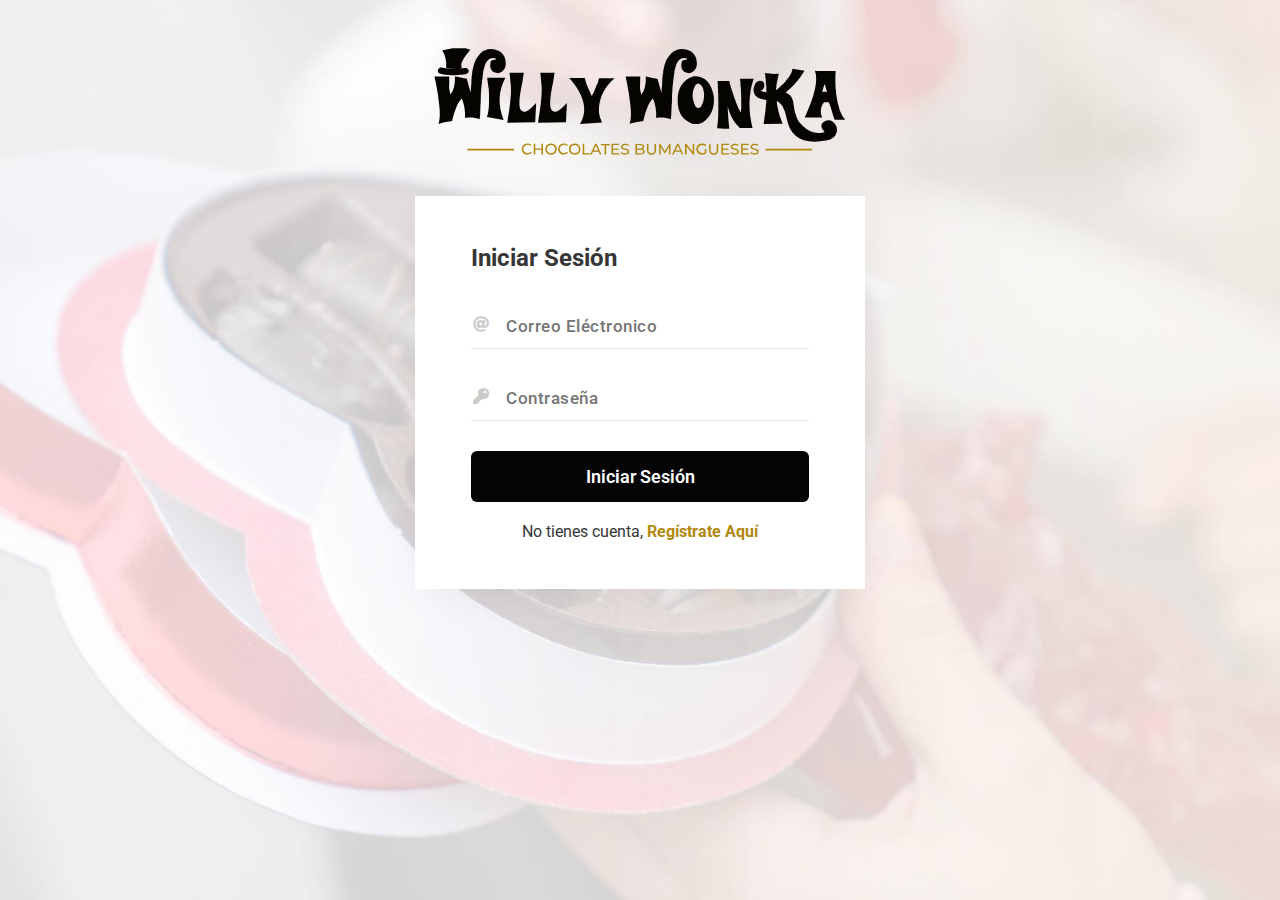
==== src/main/resources/static/index.html @ d24135b7 "Reto 3 ciclo 4" ====
<!DOCTYPE html>
<html lang="es">

<head>
    <meta charset="UTF-8">
    <meta http-equiv="X-UA-Compatible" content="IE=edge">
    <meta name="viewport" content="width=device-width, initial-scale=1.0">
    <title>Catálogo Willy Wonka</title>
    <link rel="stylesheet" href="css/style.css">
    <link rel="stylesheet" href="css/all.min.css">
    <link rel="preconnect" href="https://fonts.googleapis.com">
    <link rel="preconnect" href="https://fonts.gstatic.com" crossorigin>
    <link href="https://fonts.googleapis.com/css2?family=Roboto:wght@300;400;700&display=swap" rel="stylesheet">
    <link rel="icon" href="img/favicon-willy-wonka.png" type="image/gif" sizes="16x16">
    <!-- <link rel="stylesheet" href="css/bootstrap.css"> -->
</head>

<body class="body">

    <div class="box-sign-in">
        <a href="index.html" class="logo"><img src="img/logo-willy-wonka.svg" alt="Chocolates Willy Wonka"></a>
        <div class="container">
            <div class="box-form-sign">
                <div class="box-form">
                    <h2>Iniciar Sesión</h2>
                    <form id="form2" class="form">
                        <div class="input-group" id="inputGroup-email">
                            <span><i class="fas fa-at"></i></span>
                            <input type="email" name="email" id="email" placeholder="Correo Eléctronico">
                        </div>

                        <div class="input-group" id="inputGroup-password">
                            <span><i class="fas fa-key" aria-hidden="true"></i></span>
                            <input type="password" name="password" id="password" placeholder="Contraseña">
                        </div>

                        <div id="msgAlert"></div>

                        <button class="btn btn-primary btn-block" type="submit" id="submitButton">Iniciar Sesión</button>

                        <div class="form-row">
                            <span>No tienes cuenta,<a href="registrar.html"
                                                      class="new-register"> <strong>Regístrate Aquí</strong></a></span>
                        </div>
                    </form>
                </div>
            </div>
        </div>
    </div>

    <!-- <div class="container-fluid">
         Barra de Navegación Top 
        <nav class="navbar navbar-expand-md navbar-dark bg-dark sticky-top mr-auto p-3">
            <div class="container">
                <a href="#" class="navbar-brand">Willy Wonka</a>
                 <button type="button" class="navbar-toggler" data-bs-toggle="collapse" data-bs-target="#menuNavegacion">
                     <span class="navbar-toggler-icon"></span>
                </button> 
                 <div class="collapse navbar-collapse ms-4" id="menuNavegacion">
                    <ul class="navbar-nav ms-6">
                        <li class="nav-item"><a class="nav-link" href="#">Inicio</a></li>
                        <li class="nav-item"><a class="nav-link" href="#">Catálogo</a></li>
                        <li class="nav-item"><a class="nav-link" href="#">Contacto</a></li>
                        <li class="nav-item"><a class="nav-link" href="#">Legal</a></li>
                    </ul>
                </div>
               <div class="btn-group" role="group" aria-label="Basic example">
                    <a href="login.html" type="button" class="btn btn-primary me-3">Iniciar sesión</button>
                    <a href="#" type="button" class="btn btn-outline-primary ">Registrarse</a>
                </div> 
            </div>
        </nav>
    </div> -->
    <script src="js/jquery-3.6.0.min.js"></script>
    <script src="js/popper.min.js"></script>
    <script src="js/bootstrap.js"></script>
    <script src="js/functions.js"></script>
</body>

</html>
---- src/main/resources/static/css/style.css ----
/* 
#efb810
#b0880c
#050400
*/

* {
    font-family: 'Roboto', sans-serif;
    box-sizing: border-box;
    list-style: none;
    text-decoration: none;
}

html {
    scroll-behavior: smooth;
}

body,
html {
    margin: 0;
    padding: 0;
    color: #363636;
}

button,
input,
select {
    -webkit-appearance: none;
    outline: none;
}

button,
.btn,
select {
    cursor: pointer;
}

a {
    text-decoration: none;
}

h1,
h2,
h3,
h4,
h5,
h6,
p,
ul,
ol {
    margin: 0;
    padding: 0;
}

.body {
    background-image: url('../img/bg-login.jpg');
    background-position: center;
    background-repeat: no-repeat;
    background-size: cover;
    margin: 0;
    padding: 0;
}

body::after {
    content: " ";
    background-color: #fff;
    width: 100%;
    height: 100vh;
}

form,
fieldset {
    border: 0;
    padding: 0;
    margin: 0;
}

img {
    max-width: 100%;
}

input[type="text"],
input[type="email"],
input[type="Password"] {
    font-size: 17px;
    font-weight: 500;
    color: #999;
    text-align: left;
    padding: 14px 15px 12px 35px;
    width: 100%;
    display: inline-block;
    box-sizing: border-box;
    border: none;
    outline: none;
    background: transparent;
    letter-spacing: .5px;
}

.d-none {
    display: none;
}

.input-group {
    margin-bottom: 25px;
    padding: 0px 0px;
    border-bottom: 1px solid #e5e5e5;
    position: relative;
}

.tipoUsuario {
    border: none;
}

select {
    background: rgb(131, 131, 131, .1);
    color: #000;
    border: none;
    font-size: 14px;
    height: 30px;
    padding: 5px;
    width: 250px;
}

.tipoUsuario::after {
    position: absolute;
    right: 142px;
    bottom: 3px;
    font-family: "Font Awesome 5 Free";
    font-weight: 900;
    content: "\f078";
    /* color: rgb(61, 143, 250); */
}

.invalid {
    border-color: red;
}

.invalid i {
    color: red;
}

.input-group.invalid>span {
    color: red;
    opacity: 1;
}

.input-group>span,
.input-group>span {
    font-size: 16px;
    vertical-align: middle;
    box-sizing: border-box;
    float: left;
    width: 6%;
    margin-top: 13px;
    text-align: center;
    color: #999;
    opacity: .5;
    position: absolute;
    left: 0;
}

.text-alert-input {
    display: none;
}

.text-alert-input-activo {
    display: block;
    color: red;
    position: absolute;
    top: 45px;
    left: 0;
    font-size: 10px;
    margin: 5px 20px 40px 0;
}

.btn-block {
    display: block;
    width: 50%;
    margin: 0 auto;
}

.btn:active {
    outline: none;
}

.btn-primary {
    color: #fff;
    background-color: #050505;
    margin-top: 30px;
    outline: none;
    width: 100%;
    padding: 15px 15px;
    cursor: pointer;
    font-size: 18px;
    font-weight: 600;
    border-radius: 6px;
    -webkit-border-radius: 6px;
    -moz-border-radius: 6px;
    -ms-border-radius: 6px;
    -o-border-radius: 6px;
    border: none;
    text-transform: capitalize;
}

.form-row.bottom {
    display: flex;
    justify-content: space-between;
}

.form-row .form-check input[type="checkbox"] {
    display: none;
}

.form-row .form-check input[type="checkbox"]+label:before {
    border-radius: 3px;
    border: 1px solid #e2e2e2;
    color: transparent;
    content: "\2714";
    display: inline-block;
    height: 18px;
    margin-right: 5px;
    transition: 0.2s;
    vertical-align: inherit;
    width: 18px;
    text-align: center;
    line-height: 20px;
}

.form-row .form-check input[type="checkbox"]:checked+label:before {
    background-color: #9146ff;
    border-color: #9146ff;
    color: #fff;
}

.form-row .form-check input[type="checkbox"]+label {
    cursor: pointer;
    color: #888;
}


/* GENERAL STYLES */

.box-sign-in {
    /* padding-top: 100px; */
    padding: 20px 30px;
    justify-content: center;
    display: grid;
    grid-template-rows: 1fr auto 1fr;
    align-items: center;
}

.box-sign-in h1 {
    text-align: center;
}

.box-sign-in>a {
    display: block;
    margin-top: 10px;
}

.box-form-sign {
    margin: 20px 0;
}

.box-form {
    box-sizing: border-box;
    padding: 3em 3.5em;
    width: 450px;
    background: #fff;
    box-shadow: 2px 9px 49px -17px rgba(0, 0, 0, 0.1);
}

.box-form h2 {
    margin-bottom: 30px;
}

.msgAlert {
    display: block;
    text-align: center;
}

.red {
    color: red;
    font-size: 13px;
    font-weight: 600;
}

.green {
    color: #fff;
    padding: 10px 60px;
    font-size: 13px;
    font-weight: 600;
    background-color: greenyellow;
}

.form-row {
    text-align: center;
    margin-top: 20px;
}

.new-register {
    /* color: rgb(61, 143, 250); */
    color: #b0880c;
}

.container {
    max-width: 890px;
    margin: 0 auto;
}


/* Pagina Aterrizaje */

.landing-page {
    width: 100%;
    min-height: calc(100vh - 0px);
    background: url(../img/bg-img-page.jpg) no-repeat center;
    background-size: cover;
    -webkit-background-size: cover;
    -moz-background-size: cover;
    -o-background-size: cover;
    -ms-background-size: cover;
    position: relative;
    z-index: 0;
    display: grid;
    align-items: center;
    padding: 30px 20px;
}

.landing-page::before {
    content: "";
    background: rgba(0, 0, 0, 0.8);
    position: absolute;
    top: 0;
    bottom: 0;
    left: 0;
    right: 0;
    z-index: -1;
}

.main-cover {
    text-align: center;
    color: #fff;
}

h1.title-main {
    letter-spacing: 2px;
    font-size: 140px;
    line-height: 1;
    text-align: center;
    flex-basis: 100%;
    color: transparent;
    display: inline-block;
    font-weight: 700;
    text-decoration: none;
    -webkit-text-stroke-width: 2px;
    -webkit-text-stroke-color: #fff;
}

.main-cover h2 {
    font-size: 40px;
}

.main-cover h2 span {
    font-size: 40px;
    color: darkorange;
}

.main-cover h3 {
    font-weight: 500;
    margin-top: 50px;
    font-size: 23px;
}

.gallery-products {
    display: flex;
    flex-wrap: wrap;
    flex-direction: row;
    justify-content: space-between;
}

.gallery-products figure {
    width: 24%;
    height: 200px;
    margin: 20px;
}

.gallery-products figure img {
    vertical-align: top;
    border-radius: 5px;
}

@media (max-width: 768px) {
    .gallery-products figure {
        width: 100%;
        height: auto;
        margin: 0 auto;
        margin-bottom: 30px;
    }
}


/* DASHBOARD */

.btn-main-menu {
    /* margin-top: 20px; */
}

.navbar-main {
    background-color: #fff;
    color: #000;
}

.user-icon-menu {
    margin-left: 29px;
}

.user-icon-menu i {
    color: #000;
    font-size: 30px;
}

.navbar-toggler-icon {}

.menu-user a {
    color: #000;
}

.menu-user a i {
    color: #000;
    font-size: 23px;
}

.content-dashboard {
    margin-top: 6px;
    position: relative;
    left: 0;
    bottom: 0;
}

.nav-aside {
    width: 20%;
    height: auto;
    /* margin-top: 110px; */
}

.nav-aside .aside-nav-menu .nav {
    display: inline-block;
    width: 90%;
}

.nav-aside .aside-nav-menu .nav a {
    margin: 30px 10px;
    color: #050505;
    text-transform: uppercase;
    border-bottom: 1px solid rgba(0, 0, 0, 0.1);
}

.nav-aside .aside-nav-menu .nav a:first-child {
    margin-top: 50px;
}

.nav-aside .aside-nav-menu .navlink-icon {
    display: inline-block;
    margin-right: 10px;
}

.legal {
    background-color: #050505;
    padding: 30px 0;
    width: 20%;
    height: 120px;
    position: absolute;
    bottom: 0;
    left: 0;
}

.legal .text-legal {
    color: #fff;
    padding: 0 10px;
    font-size: 12px;
    text-transform: uppercase;
    font-family: 'Roboto', sans-serif;
}

.table-dates {
    width: 100%;
}
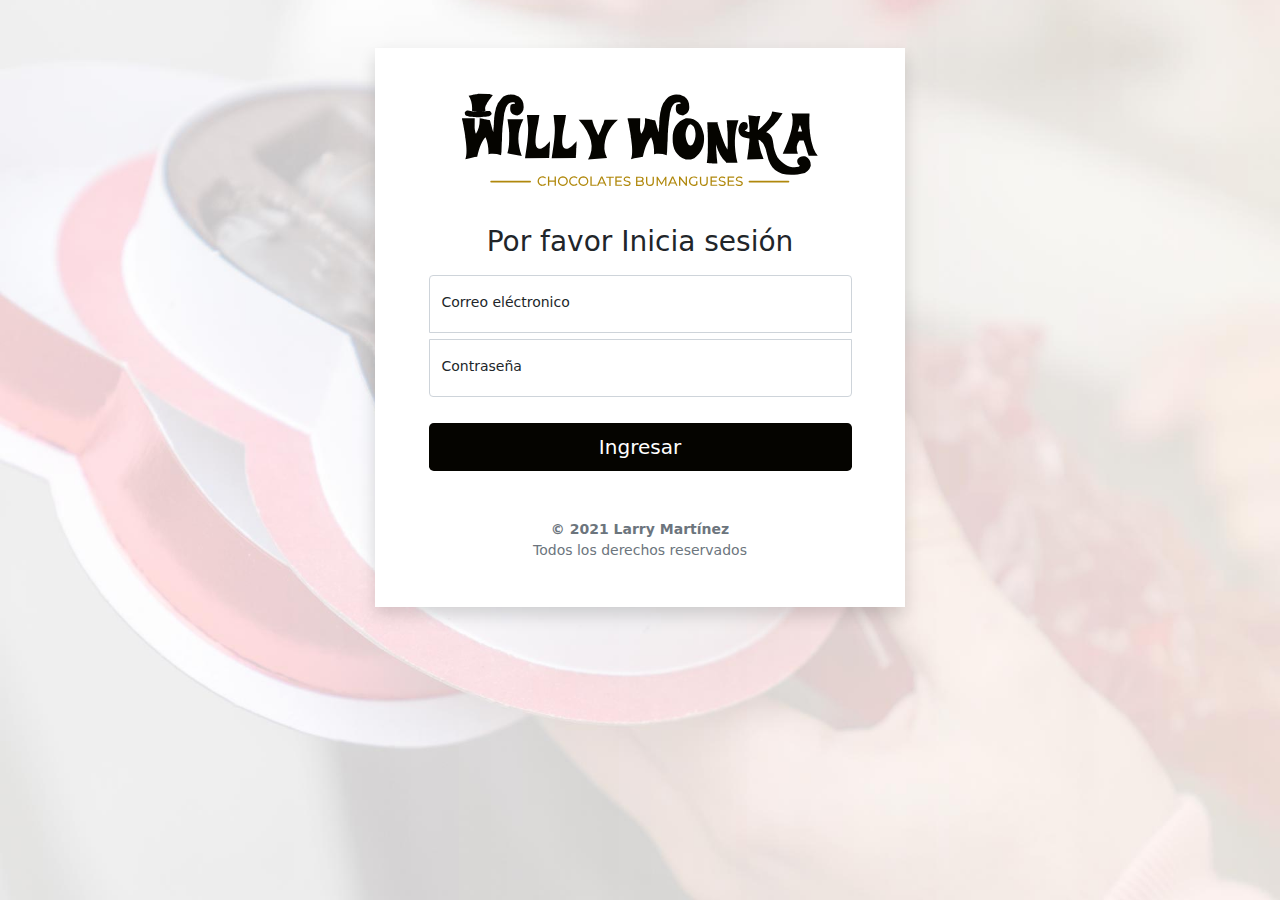
==== commit e39124b2: "Retos 3, 4 y 5" ====
--- a/src/main/resources/static/index.html
+++ b/src/main/resources/static/index.html
@@ -1,80 +1,48 @@
-<!DOCTYPE html>
-<html lang="es">
+<!doctype html>
+<html lang="en">
 
 <head>
     <meta charset="UTF-8">
     <meta http-equiv="X-UA-Compatible" content="IE=edge">
     <meta name="viewport" content="width=device-width, initial-scale=1.0">
     <title>Catálogo Willy Wonka</title>
+    <link rel="icon" href="assets/brand/favicon-willy-wonka.png" type="image/gif" sizes="16x16">
+    <link rel="stylesheet" href="assets/dist/css/bootstrap.min.css">
+    <link rel="stylesheet" href="https://cdn.jsdelivr.net/npm/bootstrap-icons@1.7.2/font/bootstrap-icons.css">
     <link rel="stylesheet" href="css/style.css">
-    <link rel="stylesheet" href="css/all.min.css">
-    <link rel="preconnect" href="https://fonts.googleapis.com">
-    <link rel="preconnect" href="https://fonts.gstatic.com" crossorigin>
-    <link href="https://fonts.googleapis.com/css2?family=Roboto:wght@300;400;700&display=swap" rel="stylesheet">
-    <link rel="icon" href="img/favicon-willy-wonka.png" type="image/gif" sizes="16x16">
-    <!-- <link rel="stylesheet" href="css/bootstrap.css"> -->
 </head>
 
-<body class="body">
+<body class="text-center body-login">
+    <div class="bless">
 
-    <div class="box-sign-in">
-        <a href="index.html" class="logo"><img src="img/logo-willy-wonka.svg" alt="Chocolates Willy Wonka"></a>
-        <div class="container">
-            <div class="box-form-sign">
-                <div class="box-form">
-                    <h2>Iniciar Sesión</h2>
-                    <form id="form2" class="form">
-                        <div class="input-group" id="inputGroup-email">
-                            <span><i class="fas fa-at"></i></span>
-                            <input type="email" name="email" id="email" placeholder="Correo Eléctronico">
-                        </div>
+    </div>
+    <div class="container-fluid mt-5">
+        <main class="form-signin shadow">
+            <form id="loginUser" method="post">
+                <img class="mb-4" src="assets/brand/logo-willy-wonka.svg" alt="Chocolates Willy Wonka" width="390">
+                <h1 class="h3 mb-3 fw-normal">Por favor Inicia sesión</h1>
 
-                        <div class="input-group" id="inputGroup-password">
-                            <span><i class="fas fa-key" aria-hidden="true"></i></span>
-                            <input type="password" name="password" id="password" placeholder="Contraseña">
-                        </div>
-
-                        <div id="msgAlert"></div>
-
-                        <button class="btn btn-primary btn-block" type="submit" id="submitButton">Iniciar Sesión</button>
-
-                        <div class="form-row">
-                            <span>No tienes cuenta,<a href="registrar.html"
-                                                      class="new-register"> <strong>Regístrate Aquí</strong></a></span>
-                        </div>
-                    </form>
+                <div class="form-floating">
+                    <input type="email" class="form-control" name="email" id="email" placeholder="name@example.com" required>
+                    <label for="floatingInput">Correo eléctronico</label>
                 </div>
-            </div>
-        </div>
+                <div class="form-floating">
+                    <input type="password" class="form-control" name="password" id="password" placeholder="Contraseña" required>
+                    <label for="floatingPassword">Contraseña</label>
+                </div>
+                <div id="valid-feedback"></div>
+                <button class="w-100 btn btn-lg mt-3 " type="submit">Ingresar</button>
+                <div class="legal">
+                    <p class="mt-5 mb-3 text-muted"><strong>&copy; 2021 Larry Martínez </strong><br /> Todos los derechos reservados </p>
+                </div>
+            </form>
+        </main>
     </div>
 
-    <!-- <div class="container-fluid">
-         Barra de Navegación Top 
-        <nav class="navbar navbar-expand-md navbar-dark bg-dark sticky-top mr-auto p-3">
-            <div class="container">
-                <a href="#" class="navbar-brand">Willy Wonka</a>
-                 <button type="button" class="navbar-toggler" data-bs-toggle="collapse" data-bs-target="#menuNavegacion">
-                     <span class="navbar-toggler-icon"></span>
-                </button> 
-                 <div class="collapse navbar-collapse ms-4" id="menuNavegacion">
-                    <ul class="navbar-nav ms-6">
-                        <li class="nav-item"><a class="nav-link" href="#">Inicio</a></li>
-                        <li class="nav-item"><a class="nav-link" href="#">Catálogo</a></li>
-                        <li class="nav-item"><a class="nav-link" href="#">Contacto</a></li>
-                        <li class="nav-item"><a class="nav-link" href="#">Legal</a></li>
-                    </ul>
-                </div>
-               <div class="btn-group" role="group" aria-label="Basic example">
-                    <a href="login.html" type="button" class="btn btn-primary me-3">Iniciar sesión</button>
-                    <a href="#" type="button" class="btn btn-outline-primary ">Registrarse</a>
-                </div> 
-            </div>
-        </nav>
-    </div> -->
+
     <script src="js/jquery-3.6.0.min.js"></script>
-    <script src="js/popper.min.js"></script>
-    <script src="js/bootstrap.js"></script>
-    <script src="js/functions.js"></script>
+    <script src="assets/dist/js/bootstrap.bundle.min.js"></script>
+    <script src="js/login.js"></script>
 </body>
 
 </html>--- a/src/main/resources/static/css/style.css
+++ b/src/main/resources/static/css/style.css
@@ -1,488 +1,365 @@
-/* 
-#efb810
-#b0880c
-#050400
-*/
-
 * {
-    font-family: 'Roboto', sans-serif;
-    box-sizing: border-box;
+    padding: 0;
+    margin: 0;
     list-style: none;
     text-decoration: none;
 }
 
-html {
-    scroll-behavior: smooth;
-}
-
-body,
-html {
-    margin: 0;
-    padding: 0;
-    color: #363636;
-}
-
-button,
-input,
-select {
-    -webkit-appearance: none;
-    outline: none;
-}
-
-button,
-.btn,
-select {
-    cursor: pointer;
-}
-
-a {
-    text-decoration: none;
-}
-
-h1,
-h2,
-h3,
-h4,
-h5,
-h6,
-p,
-ul,
-ol {
-    margin: 0;
-    padding: 0;
-}
-
-.body {
-    background-image: url('../img/bg-login.jpg');
-    background-position: center;
-    background-repeat: no-repeat;
-    background-size: cover;
-    margin: 0;
-    padding: 0;
-}
-
-body::after {
-    content: " ";
-    background-color: #fff;
+body {
+    font-size: .875rem;
+}
+
+
+/*
+ * Sidebar
+ */
+
+.sidebar {
+    position: fixed;
+    top: 0;
+    left: 0;
+    height: calc(100vh - 48px);
+    margin-top: 100px;
+    z-index: 100;
+    padding: 9px 0 0;
+    box-shadow: inset -1px 0 0 rgba(0, 0, 0, .1);
+}
+
+.sidebar-sticky {
+    position: relative;
+    top: 0;
+    /* height: calc(100vh - 48px); */
+    padding-top: .5rem;
+    overflow-x: hidden;
+    overflow-y: auto;
+}
+
+.sidebar .nav-item {
+    padding: 6px;
+}
+
+
+/* .nav li {
+    border-bottom: 1px solid #0504001c;
+}
+ */
+
+.sidebar .nav-link {
+    font-weight: 600;
+    font-size: 1rem;
+    color: #050400;
+}
+
+.sidebar .nav-link .feather {
+    margin-right: 4px;
+    color: #727272;
+}
+
+.sidebar .nav-link.active {
+    /* color: #efb810; */
+    color: #b0880c;
+}
+
+.sidebar .nav-link:hover .feather,
+.sidebar .nav-link.active .feather {
+    color: inherit;
+}
+
+.sidebar-heading {
+    font-size: .75rem;
+    text-transform: uppercase;
+}
+
+.links-nav {
+    position: relative;
+    height: 93%;
+}
+
+.sign-out {
     width: 100%;
-    height: 100vh;
-}
-
-form,
-fieldset {
-    border: 0;
-    padding: 0;
-    margin: 0;
-}
-
-img {
-    max-width: 100%;
-}
-
-input[type="text"],
-input[type="email"],
-input[type="Password"] {
-    font-size: 17px;
-    font-weight: 500;
-    color: #999;
-    text-align: left;
-    padding: 14px 15px 12px 35px;
-    width: 100%;
-    display: inline-block;
-    box-sizing: border-box;
-    border: none;
-    outline: none;
-    background: transparent;
-    letter-spacing: .5px;
-}
-
-.d-none {
-    display: none;
-}
-
-.input-group {
-    margin-bottom: 25px;
-    padding: 0px 0px;
-    border-bottom: 1px solid #e5e5e5;
-    position: relative;
-}
-
-.tipoUsuario {
-    border: none;
-}
-
-select {
-    background: rgb(131, 131, 131, .1);
-    color: #000;
-    border: none;
-    font-size: 14px;
-    height: 30px;
-    padding: 5px;
-    width: 250px;
-}
-
-.tipoUsuario::after {
-    position: absolute;
-    right: 142px;
-    bottom: 3px;
-    font-family: "Font Awesome 5 Free";
-    font-weight: 900;
-    content: "\f078";
-    /* color: rgb(61, 143, 250); */
-}
-
-.invalid {
-    border-color: red;
-}
-
-.invalid i {
-    color: red;
-}
-
-.input-group.invalid>span {
-    color: red;
-    opacity: 1;
-}
-
-.input-group>span,
-.input-group>span {
-    font-size: 16px;
-    vertical-align: middle;
-    box-sizing: border-box;
-    float: left;
-    width: 6%;
-    margin-top: 13px;
-    text-align: center;
-    color: #999;
-    opacity: .5;
-    position: absolute;
-    left: 0;
-}
-
-.text-alert-input {
-    display: none;
-}
-
-.text-alert-input-activo {
-    display: block;
-    color: red;
-    position: absolute;
-    top: 45px;
-    left: 0;
-    font-size: 10px;
-    margin: 5px 20px 40px 0;
-}
-
-.btn-block {
-    display: block;
-    width: 50%;
-    margin: 0 auto;
-}
-
-.btn:active {
-    outline: none;
-}
-
-.btn-primary {
-    color: #fff;
-    background-color: #050505;
-    margin-top: 30px;
-    outline: none;
-    width: 100%;
-    padding: 15px 15px;
-    cursor: pointer;
-    font-size: 18px;
-    font-weight: 600;
-    border-radius: 6px;
-    -webkit-border-radius: 6px;
-    -moz-border-radius: 6px;
-    -ms-border-radius: 6px;
-    -o-border-radius: 6px;
-    border: none;
-    text-transform: capitalize;
-}
-
-.form-row.bottom {
-    display: flex;
-    justify-content: space-between;
-}
-
-.form-row .form-check input[type="checkbox"] {
-    display: none;
-}
-
-.form-row .form-check input[type="checkbox"]+label:before {
-    border-radius: 3px;
-    border: 1px solid #e2e2e2;
-    color: transparent;
-    content: "\2714";
-    display: inline-block;
-    height: 18px;
-    margin-right: 5px;
-    transition: 0.2s;
-    vertical-align: inherit;
-    width: 18px;
-    text-align: center;
-    line-height: 20px;
-}
-
-.form-row .form-check input[type="checkbox"]:checked+label:before {
-    background-color: #9146ff;
-    border-color: #9146ff;
-    color: #fff;
-}
-
-.form-row .form-check input[type="checkbox"]+label {
-    cursor: pointer;
-    color: #888;
-}
-
-
-/* GENERAL STYLES */
-
-.box-sign-in {
-    /* padding-top: 100px; */
-    padding: 20px 30px;
-    justify-content: center;
-    display: grid;
-    grid-template-rows: 1fr auto 1fr;
-    align-items: center;
-}
-
-.box-sign-in h1 {
-    text-align: center;
-}
-
-.box-sign-in>a {
-    display: block;
-    margin-top: 10px;
-}
-
-.box-form-sign {
-    margin: 20px 0;
-}
-
-.box-form {
-    box-sizing: border-box;
-    padding: 3em 3.5em;
-    width: 450px;
-    background: #fff;
-    box-shadow: 2px 9px 49px -17px rgba(0, 0, 0, 0.1);
-}
-
-.box-form h2 {
-    margin-bottom: 30px;
-}
-
-.msgAlert {
-    display: block;
-    text-align: center;
-}
-
-.red {
-    color: red;
-    font-size: 13px;
-    font-weight: 600;
-}
-
-.green {
-    color: #fff;
-    padding: 10px 60px;
-    font-size: 13px;
-    font-weight: 600;
-    background-color: greenyellow;
-}
-
-.form-row {
-    text-align: center;
-    margin-top: 20px;
-}
-
-.new-register {
-    /* color: rgb(61, 143, 250); */
-    color: #b0880c;
-}
-
-.container {
-    max-width: 890px;
-    margin: 0 auto;
-}
-
-
-/* Pagina Aterrizaje */
-
-.landing-page {
-    width: 100%;
-    min-height: calc(100vh - 0px);
-    background: url(../img/bg-img-page.jpg) no-repeat center;
-    background-size: cover;
-    -webkit-background-size: cover;
-    -moz-background-size: cover;
-    -o-background-size: cover;
-    -ms-background-size: cover;
-    position: relative;
-    z-index: 0;
-    display: grid;
-    align-items: center;
-    padding: 30px 20px;
-}
-
-.landing-page::before {
-    content: "";
-    background: rgba(0, 0, 0, 0.8);
-    position: absolute;
-    top: 0;
-    bottom: 0;
-    left: 0;
-    right: 0;
-    z-index: -1;
-}
-
-.main-cover {
-    text-align: center;
-    color: #fff;
-}
-
-h1.title-main {
-    letter-spacing: 2px;
-    font-size: 140px;
-    line-height: 1;
-    text-align: center;
-    flex-basis: 100%;
-    color: transparent;
-    display: inline-block;
-    font-weight: 700;
-    text-decoration: none;
-    -webkit-text-stroke-width: 2px;
-    -webkit-text-stroke-color: #fff;
-}
-
-.main-cover h2 {
-    font-size: 40px;
-}
-
-.main-cover h2 span {
-    font-size: 40px;
-    color: darkorange;
-}
-
-.main-cover h3 {
-    font-weight: 500;
-    margin-top: 50px;
-    font-size: 23px;
-}
-
-.gallery-products {
-    display: flex;
-    flex-wrap: wrap;
-    flex-direction: row;
-    justify-content: space-between;
-}
-
-.gallery-products figure {
-    width: 24%;
-    height: 200px;
-    margin: 20px;
-}
-
-.gallery-products figure img {
-    vertical-align: top;
-    border-radius: 5px;
-}
-
-@media (max-width: 768px) {
-    .gallery-products figure {
-        width: 100%;
-        height: auto;
-        margin: 0 auto;
-        margin-bottom: 30px;
-    }
-}
-
-
-/* DASHBOARD */
-
-.btn-main-menu {
-    /* margin-top: 20px; */
-}
-
-.navbar-main {
-    background-color: #fff;
-    color: #000;
-}
-
-.user-icon-menu {
-    margin-left: 29px;
-}
-
-.user-icon-menu i {
-    color: #000;
-    font-size: 30px;
-}
-
-.navbar-toggler-icon {}
-
-.menu-user a {
-    color: #000;
-}
-
-.menu-user a i {
-    color: #000;
-    font-size: 23px;
-}
-
-.content-dashboard {
-    margin-top: 6px;
-    position: relative;
-    left: 0;
-    bottom: 0;
-}
-
-.nav-aside {
-    width: 20%;
-    height: auto;
-    /* margin-top: 110px; */
-}
-
-.nav-aside .aside-nav-menu .nav {
-    display: inline-block;
-    width: 90%;
-}
-
-.nav-aside .aside-nav-menu .nav a {
-    margin: 30px 10px;
-    color: #050505;
-    text-transform: uppercase;
-    border-bottom: 1px solid rgba(0, 0, 0, 0.1);
-}
-
-.nav-aside .aside-nav-menu .nav a:first-child {
-    margin-top: 50px;
-}
-
-.nav-aside .aside-nav-menu .navlink-icon {
-    display: inline-block;
-    margin-right: 10px;
-}
-
-.legal {
-    background-color: #050505;
-    padding: 30px 0;
-    width: 20%;
-    height: 120px;
+    padding: 10px;
+    background-color: #0504000c;
+    border-top: 1px thin #050400;
     position: absolute;
     bottom: 0;
     left: 0;
 }
 
-.legal .text-legal {
+.sign-out a {
+    display: block;
+    padding: 10px 0;
+    color: #b0880c;
+    text-align: center;
+    font-size: 14px;
+    font-weight: 700;
+    text-decoration: none;
+}
+
+@media (max-width: 767.98px) {
+    .sidebar {
+        height: auto;
+        margin-top: 90px;
+    }
+    .sign-out {
+        position: relative;
+        bottom: 0;
+        left: 0
+    }
+}
+
+
+/*
+ * Navbar 
+ */
+
+.navbar-brand {
+    padding-top: .55rem;
+    padding-bottom: .55rem;
+}
+
+.navbar .navbar-toggler {
+    top: .25rem;
+    right: 1rem;
+}
+
+.navbar .form-control {
+    padding: .75rem 1rem;
+    border-width: 0;
+    border-radius: 0;
+}
+
+.form-control-dark {
     color: #fff;
-    padding: 0 10px;
-    font-size: 12px;
+    background-color: rgba(255, 255, 255, .1);
+    border-color: rgba(255, 255, 255, .1);
+}
+
+.form-control-dark:focus {
+    border-color: transparent;
+    box-shadow: 0 0 0 3px rgba(255, 255, 255, .25);
+}
+
+
+/* @media (max-width: 767.98px) {} */
+
+
+/* 
+*Usuarios
+*
+*/
+
+.title-section {
+    border-bottom: 1px solid #efb810/* #dee2e */
+    ;
+}
+
+.title-section h1 {
+    color: #050400;
+    font-weight: 600;
+}
+
+form {
+    width: 90%;
+    margin: 0 auto;
+}
+
+.form-select:focus {
+    border-color: #efb810 !important;
+    box-shadow: inset 0 1px 1px #b0870c1c, 0 0 8px #efb71010;
+}
+
+.form-control:focus {
+    border-color: #efb810 !important;
+    box-shadow: inset 0 1px 1px #b0870c1c, 0 0 8px #efb71010;
+}
+
+.form-label {
+    font-size: 1rem;
+    color: #5e5e5e;
+}
+
+.form-error>.form-control {
+    border-color: red !important;
+}
+
+.form-error>.form-label {
+    color: red;
+}
+
+.btn-form {
+    font-weight: 600;
+    color: #fff;
+    background-color: #050400 !important;
+    border-color: #1b1b1b;
+    padding: 9 px 10px;
     text-transform: uppercase;
-    font-family: 'Roboto', sans-serif;
-}
-
-.table-dates {
+    text-align: center;
+    transition: all .3 ease-in-out;
+}
+
+.btn-form:hover {
+    color: rgb(204, 204, 204);
+}
+
+#emailHelp {
+    display: none;
+}
+
+.form-error {
+    color: red;
+    opacity: 1;
+}
+
+@media (max-width: 767.98px) {
+    .title-section {
+        text-align: center;
+    }
+    .btn-form {
+        margin-left: 60px;
+    }
+}
+
+
+/* Table */
+
+.table {
+    margin-top: 40px;
+}
+
+
+/* Login  */
+
+.body-login {
+    background-image: url(../img/bg-login.jpg);
+    background-size: cover;
+    background-repeat: no-repeat;
+    background-position: center;
+}
+
+.form-signin {
     width: 100%;
-}+    background: #fff;
+    max-width: 530px;
+    height: auto;
+    padding: 30px;
+    margin-top: 2030px;
+    margin: auto;
+}
+
+.form-signin .checkbox {
+    font-weight: 400;
+}
+
+.form-signin .form-floating:focus-within {
+    z-index: 2;
+}
+
+.form-signin input[type="email"] {
+    margin-bottom: -1px;
+    border-bottom-right-radius: 0;
+    border-bottom-left-radius: 0;
+    margin-bottom: 6px;
+}
+
+.form-signin input[type="password"] {
+    margin-bottom: 10px;
+    border-top-left-radius: 0;
+    border-top-right-radius: 0;
+}
+
+.form-signin .btn {
+    background-color: #050400;
+    color: #fff;
+}
+
+.form-signin .btn:hover {
+    color: rgb(204, 204, 204);
+}
+
+
+/* Validation forms */
+
+.error {
+    display: block;
+    color: red;
+    font-size: 14px;
+    padding: 10px;
+}
+
+.sucess {
+    display: block;
+    background-color: greenyellow;
+    color: #fff;
+    font-size: 1rem;
+    padding: 10px;
+}
+
+.border-green {
+    border: 1px solid greenyellow;
+}
+
+.invalid {
+    border-color: red;
+}
+
+.text-alert-input {
+    display: none;
+    /* color: red;
+    font-size: 10px;
+    margin-top: 6px; */
+}
+
+.text-alert-input-active {
+    display: block;
+    color: red;
+    font-size: 10px;
+    margin-top: 6px;
+}
+
+.text-alert-input-active::before {
+    content: " * ";
+    color: red;
+    font-weight: 900;
+    font-size: 14px;
+}
+
+
+/* td button {
+    display: flex;
+    color: pink !important;
+} */
+
+
+
+
+.alert{
+    z-index: 600;
+    bottom: 0;
+    left: 30%;
+    position: fixed;
+    text-align: center;
+    display: none;
+    padding: 30px 3px;
+    
+}
+
+.ok{
+    width: 50%;
+    margin: 0 auto;
+    display: block;
+    color: rgb(100, 167, 0);
+    font-size: 1rem;
+    background-color: rgba(172, 255, 47, 0.301);
+    border: 1px solid rgba(172, 255, 47, 0.363);
+}
+
+
+ .bad{
+    width: 50%;
+    margin: 0 auto;
+    display: block;
+    color: red;
+    font-size: 1rem;
+    background-color: rgba(255, 0, 0, 0.19);
+    border: solid 1px rgba(255, 0, 0, 0.26);
+}
